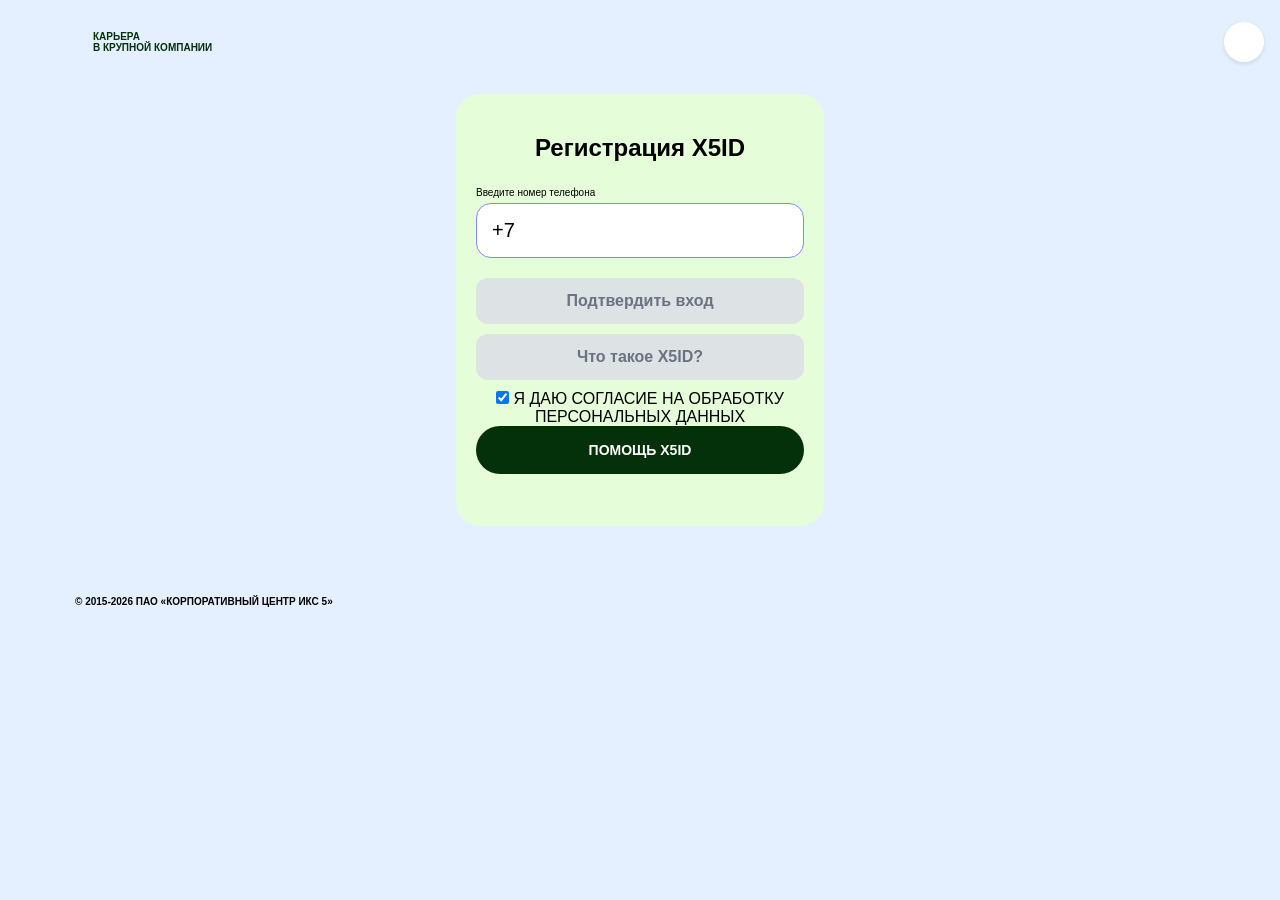
==== frontend/auth/login.html @ 42884357 "F" ====
<!doctype html>
<html lang="ru">
<head>
    <meta charset="UTF-8" />
    <meta name="viewport" content="width=device-width, initial-scale=1.0" />
    <title>X5 — Регистрация X5ID</title>
    <link rel="stylesheet" href="../assets/css/style.css" />
</head>
<body>
    <header class="header">
        <div class="logo-group">
            <svg width="67" height="44" viewBox="0 0 67 44">...</svg> <div class="logo-text">КАРЬЕРА<br>В КРУПНОЙ КОМПАНИИ</div>
        </div>
        <div class="header-actions">
            <button class="menu-circle" id="menuBtn">
                <svg width="16" height="10" viewBox="0 0 16 10">...</svg>
            </button>
        </div>
    </header>

    <main class="container">
        <section class="auth-box">
            <h2>Регистрация X5ID</h2>
            <div class="input-group">
                <label>Введите номер телефона</label>
                <input type="text" value="+7" class="auth-input">
            </div>
            <button class="btn-gray">Подтвердить вход</button>
            <button class="btn-gray">Что такое X5ID?</button>
            
            <div class="consent">
                <input type="checkbox" checked id="check">
                <label for="check">Я ДАЮ СОГЛАСИЕ НА ОБРАБОТКУ ПЕРСОНАЛЬНЫХ ДАННЫХ</label>
            </div>

            <button class="btn help-btn">Помощь X5ID</button>
        </section>
    </main>

    <footer class="footer">
        <svg width="40" height="30">...</svg>
        <p>© 2015-2026 ПАО «КОРПОРАТИВНЫЙ ЦЕНТР ИКС 5»</p>
    </footer>
    <script src="../assets/js/main.js"></script>
</body>
</html>
---- frontend/assets/css/style.css ----
/* Обнуление */
* {
  box-sizing: border-box;
  margin: 0;
  padding: 0;
  font-family: "Inter", sans-serif;
}

body {
  background: #e4f0ff;
  overflow-x: hidden;
  color: #000;
}

.container {
  max-width: 400px;
  margin: 0 auto;
  padding: 0 16px;
}

/* Header */
.header {
  display: flex;
  justify-content: space-between;
  align-items: center;
  padding: 20px 16px;
}

.header-actions {
  display: flex;
  align-items: center;
  gap: 10px;
}

/* Логотип с текстом для страницы Auth */
.logo-group {
    display: flex;
    align-items: center;
    gap: 10px;
}
.logo-text {
    font-size: 10px;
    font-weight: 800;
    line-height: 1.1;
    color: #05310a;
}

/* Кнопки */
.btn-login {
  background-color: rgb(5, 49, 10);
  color: #ffffff;
  border: none;
  padding: 8px 18px;
  border-radius: 20px;
  font-size: 14px;
  font-weight: 600;
  cursor: pointer;
  text-decoration: none;
}

.menu-circle {
  width: 40px;
  height: 40px;
  background: #fff;
  border-radius: 50%;
  border: none;
  display: flex;
  align-items: center;
  justify-content: center;
  cursor: pointer;
  box-shadow: 0 2px 4px rgba(0, 0, 0, 0.1);
}

/* Hero & Auth Box */
.hero, .auth-box {
  background: #e6fdd9;
  padding: 40px 20px;
  border-radius: 24px;
  text-align: center;
  margin-top: 10px;
}

.auth-box h2 {
    font-size: 24px;
    margin-bottom: 25px;
    font-weight: 800;
}

.btn {
  background: #05310a;
  color: white;
  width: 100%;
  padding: 16px;
  border-radius: 35px;
  border: none;
  margin-bottom: 12px;
  font-size: 14px;
  font-weight: 700;
  text-transform: uppercase;
  cursor: pointer;
}

.btn-gray {
    background: #DDE2E5;
    color: #6B7280;
    width: 100%;
    padding: 14px;
    border-radius: 12px;
    border: none;
    margin-bottom: 10px;
    font-weight: 700;
    font-size: 16px;
}

/* Input Auth */
.input-group {
    text-align: left;
    margin-bottom: 20px;
}
.input-group label {
    font-size: 10px;
    display: block;
    margin-bottom: 5px;
}
.auth-input {
    width: 100%;
    padding: 15px;
    border-radius: 15px;
    border: 1px solid #7F8CFF;
    font-size: 20px;
}

/* Выпадающее меню */
.menu-container {
  position: relative;
}

.dropdown-menu {
  display: none;
  position: absolute;
  top: 50px;
  right: 0;
  width: 280px;
  background: #05310a;
  border-radius: 24px;
  padding: 15px;
  z-index: 1000;
}

.dropdown-menu.show {
  display: block;
}

.dropdown-header {
  display: flex;
  justify-content: space-between;
  align-items: center;
  margin-bottom: 15px;
}

.close-small {
  background: white;
  border: none;
  width: 32px;
  height: 32px;
  border-radius: 50%;
  cursor: pointer;
  display: flex;
  align-items: center;
  justify-content: center;
  font-weight: bold;
}

.dropdown-list {
  background: #e6fdd9;
  border-radius: 20px;
  padding: 20px;
  list-style: none;
}

.dropdown-list a {
  text-decoration: none;
  color: #000;
  font-weight: 700;
  font-size: 16px;
  display: block;
  margin-bottom: 18px;
}

.dropdown-list li:last-child a {
  margin-bottom: 0;
}

/* Footer */
.footer {
    margin-top: 40px;
    padding: 20px;
    text-align: left;
    display: flex;
    align-items: center;
    gap: 15px;
}
.footer p {
    font-size: 10px;
    font-weight: 700;
}
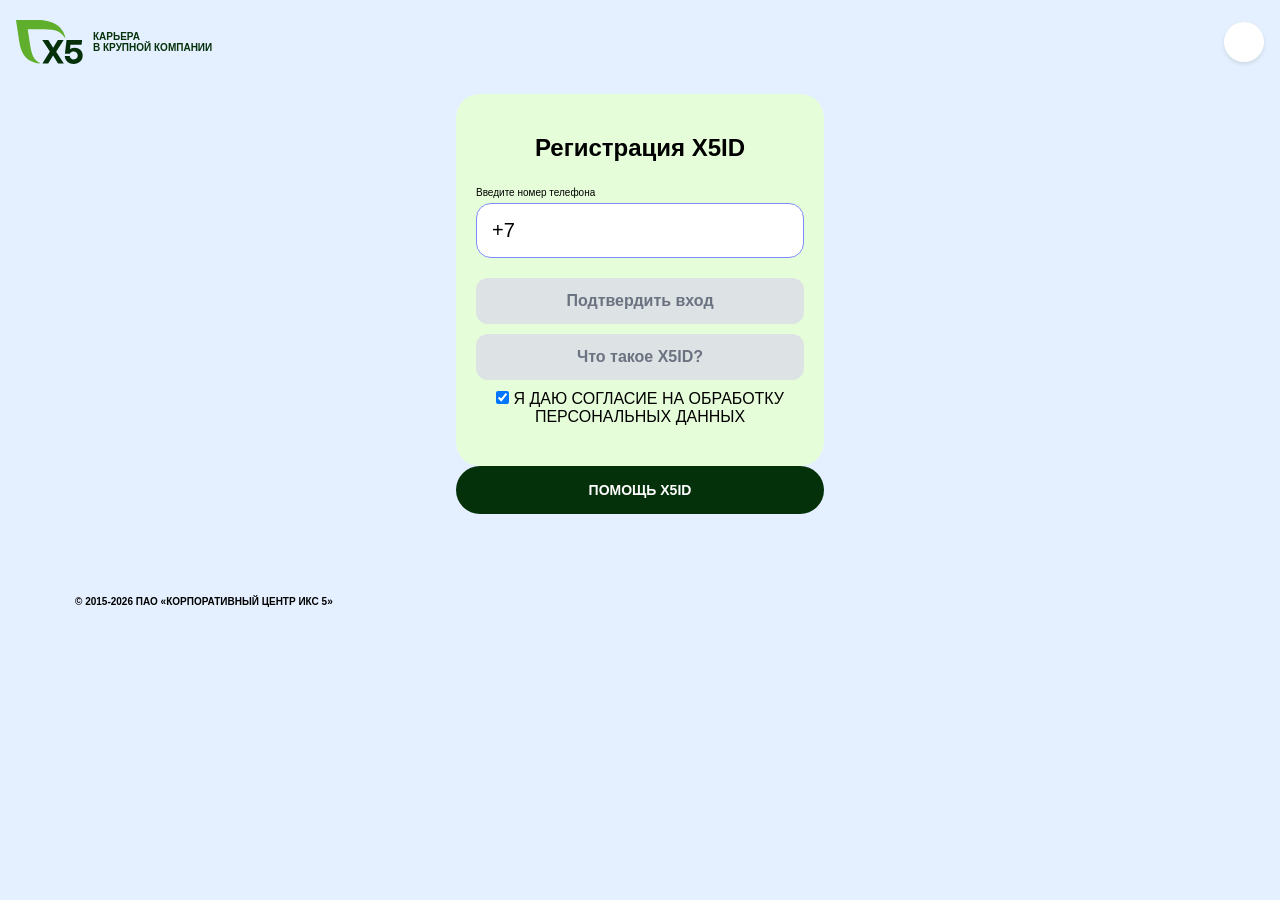
==== commit 9e184150: "d" ====
--- a/frontend/auth/login.html
+++ b/frontend/auth/login.html
@@ -9,7 +9,11 @@
 <body>
     <header class="header">
         <div class="logo-group">
-            <svg width="67" height="44" viewBox="0 0 67 44">...</svg> <div class="logo-text">КАРЬЕРА<br>В КРУПНОЙ КОМПАНИИ</div>
+            <svg width="67" height="44" viewBox="0 0 67 44" fill="none">
+                <path d="M42.0074 43.5927L37.0534 35.5099L32.2051 43.5927H26.3994L33.8579 31.4188L26.2542 20.1157H32.3217L37.1899 27.6626L41.8358 20.1157H47.6416L40.1632 31.7883L47.8463 43.5927H42.0074Z" fill="#05310A"/>
+                <path d="M66.7193 35.6148C66.7193 40.7801 62.8872 44.0002 57.6959 44.0002C53.1183 44.0002 49.1372 41.5192 48.7605 36.1184H53.7124C54.0535 38.4654 55.6114 39.4725 57.6959 39.4725C60.2906 39.4725 61.7674 37.7609 61.7674 35.5478C61.7674 33.3348 60.1186 31.4688 57.6959 31.4688C56.093 31.4688 54.6916 31.9486 53.6398 33.7367H48.9057L50.5409 20.1191H66.1098L65.5902 24.6813H54.4518L54.0095 29.1874C54.0095 29.1874 55.1803 27.8345 58.7238 27.8345C62.9954 27.8345 66.717 30.6505 66.717 35.6148" fill="#05310A"/>
+                <path d="M49.3462 17.1944C46.7097 7.09518 38.3401 0 20.9714 0H0L2.84563 18.9018C4.987 35.9579 11.629 41.4451 23.3857 43.4658C23.4407 43.4745 23.8126 43.5264 23.817 43.0984C23.817 42.945 23.7202 42.811 23.5837 42.7548C15.6389 39.4698 14.7321 28.6962 13.0331 17.8838L11.7192 9.26718H23.6894C34.7264 9.26718 43.2478 9.09645 48.642 17.4624C48.7212 17.5791 48.8467 17.6677 48.9962 17.6677C49.2052 17.6677 49.3593 17.5013 49.3593 17.296C49.3593 17.2593 49.3551 17.2247 49.3439 17.1923" fill="#5FAF2D"/>
+            </svg> <div class="logo-text">КАРЬЕРА<br>В КРУПНОЙ КОМПАНИИ</div>
         </div>
         <div class="header-actions">
             <button class="menu-circle" id="menuBtn">
@@ -33,8 +37,8 @@
                 <label for="check">Я ДАЮ СОГЛАСИЕ НА ОБРАБОТКУ ПЕРСОНАЛЬНЫХ ДАННЫХ</label>
             </div>
 
-            <button class="btn help-btn">Помощь X5ID</button>
         </section>
+        <button class="btn help-btn">Помощь X5ID</button>
     </main>
 
     <footer class="footer">
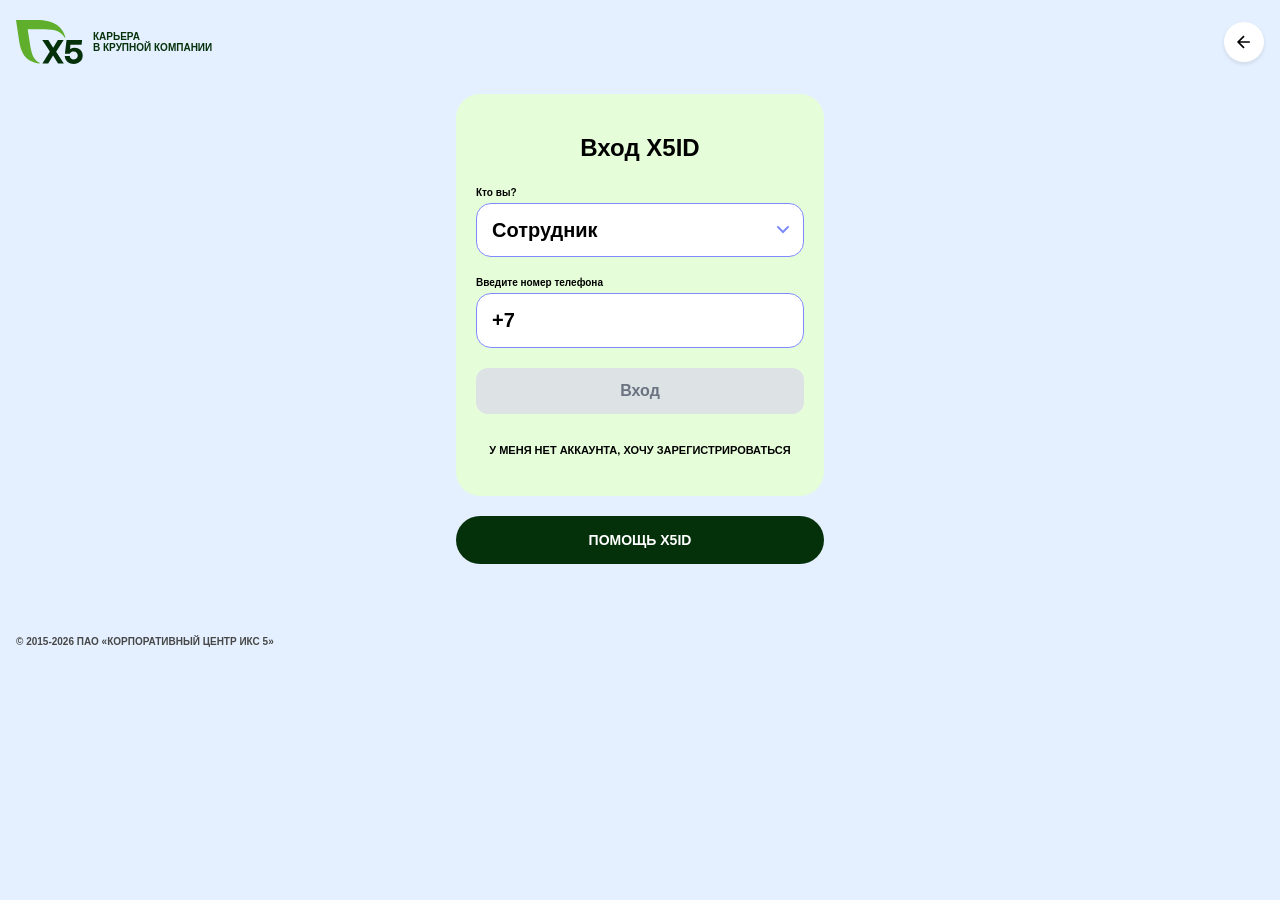
==== commit 3e49567e: "r" ====
--- a/frontend/auth/login.html
+++ b/frontend/auth/login.html
@@ -3,7 +3,7 @@
 <head>
     <meta charset="UTF-8" />
     <meta name="viewport" content="width=device-width, initial-scale=1.0" />
-    <title>X5 — Регистрация X5ID</title>
+    <title>X5 — Вход X5ID</title>
     <link rel="stylesheet" href="../assets/css/style.css" />
 </head>
 <body>
@@ -13,38 +13,49 @@
                 <path d="M42.0074 43.5927L37.0534 35.5099L32.2051 43.5927H26.3994L33.8579 31.4188L26.2542 20.1157H32.3217L37.1899 27.6626L41.8358 20.1157H47.6416L40.1632 31.7883L47.8463 43.5927H42.0074Z" fill="#05310A"/>
                 <path d="M66.7193 35.6148C66.7193 40.7801 62.8872 44.0002 57.6959 44.0002C53.1183 44.0002 49.1372 41.5192 48.7605 36.1184H53.7124C54.0535 38.4654 55.6114 39.4725 57.6959 39.4725C60.2906 39.4725 61.7674 37.7609 61.7674 35.5478C61.7674 33.3348 60.1186 31.4688 57.6959 31.4688C56.093 31.4688 54.6916 31.9486 53.6398 33.7367H48.9057L50.5409 20.1191H66.1098L65.5902 24.6813H54.4518L54.0095 29.1874C54.0095 29.1874 55.1803 27.8345 58.7238 27.8345C62.9954 27.8345 66.717 30.6505 66.717 35.6148" fill="#05310A"/>
                 <path d="M49.3462 17.1944C46.7097 7.09518 38.3401 0 20.9714 0H0L2.84563 18.9018C4.987 35.9579 11.629 41.4451 23.3857 43.4658C23.4407 43.4745 23.8126 43.5264 23.817 43.0984C23.817 42.945 23.7202 42.811 23.5837 42.7548C15.6389 39.4698 14.7321 28.6962 13.0331 17.8838L11.7192 9.26718H23.6894C34.7264 9.26718 43.2478 9.09645 48.642 17.4624C48.7212 17.5791 48.8467 17.6677 48.9962 17.6677C49.2052 17.6677 49.3593 17.5013 49.3593 17.296C49.3593 17.2593 49.3551 17.2247 49.3439 17.1923" fill="#5FAF2D"/>
-            </svg> <div class="logo-text">КАРЬЕРА<br>В КРУПНОЙ КОМПАНИИ</div>
+            </svg>
+            <div class="logo-text">КАРЬЕРА<br>В КРУПНОЙ КОМПАНИИ</div>
         </div>
         <div class="header-actions">
-            <button class="menu-circle" id="menuBtn">
-                <svg width="16" height="10" viewBox="0 0 16 10">...</svg>
-            </button>
+            <a href="../index.html" class="menu-circle">
+                <svg width="20" height="20" viewBox="0 0 24 24" fill="none" stroke="black" stroke-width="2">
+                    <path d="M19 12H5M12 19l-7-7 7-7"/>
+                </svg>
+            </a>
         </div>
     </header>
 
     <main class="container">
         <section class="auth-box">
-            <h2>Регистрация X5ID</h2>
+            <h2>Вход X5ID</h2>
+            
+            <div class="input-group">
+                <label>Кто вы?</label>
+                <div class="select-wrapper">
+                    <select class="auth-input custom-select" id="roleSelect">
+                        <option value="employee">Сотрудник</option>
+                        <option value="candidate">Кандидат</option>
+                    </select>
+                </div>
+            </div>
+
             <div class="input-group">
                 <label>Введите номер телефона</label>
-                <input type="text" value="+7" class="auth-input">
+                <input type="text" value="+7" class="auth-input" id="phoneInput" maxlength="12">
             </div>
-            <button class="btn-gray">Подтвердить вход</button>
-            <button class="btn-gray">Что такое X5ID?</button>
             
-            <div class="consent">
-                <input type="checkbox" checked id="check">
-                <label for="check">Я ДАЮ СОГЛАСИЕ НА ОБРАБОТКУ ПЕРСОНАЛЬНЫХ ДАННЫХ</label>
-            </div>
-
+            <button class="btn-gray" id="submitBtn" disabled>Вход</button>
+            
+            <a href="register.html" class="auth-link">У МЕНЯ НЕТ АККАУНТА, ХОЧУ ЗАРЕГИСТРИРОВАТЬСЯ</a>
         </section>
+        
         <button class="btn help-btn">Помощь X5ID</button>
     </main>
 
     <footer class="footer">
-        <svg width="40" height="30">...</svg>
         <p>© 2015-2026 ПАО «КОРПОРАТИВНЫЙ ЦЕНТР ИКС 5»</p>
     </footer>
-    <script src="../assets/js/main.js"></script>
+
+    <script src="../assets/js/auth.js"></script>
 </body>
 </html>
--- a/frontend/assets/css/style.css
+++ b/frontend/assets/css/style.css
@@ -1,43 +1,43 @@
-/* Обнуление */
+/* 1. Обнуление и базовые стили */
 * {
-  box-sizing: border-box;
-  margin: 0;
-  padding: 0;
-  font-family: "Inter", sans-serif;
+    box-sizing: border-box;
+    margin: 0;
+    padding: 0;
+    font-family: "Inter", sans-serif;
 }
 
 body {
-  background: #e4f0ff;
-  overflow-x: hidden;
-  color: #000;
+    background: #e4f0ff;
+    overflow-x: hidden;
+    color: #000;
 }
 
 .container {
-  max-width: 400px;
-  margin: 0 auto;
-  padding: 0 16px;
-}
-
-/* Header */
+    max-width: 400px;
+    margin: 0 auto;
+    padding: 0 16px;
+}
+
+/* 2. Header (Шапка) */
 .header {
-  display: flex;
-  justify-content: space-between;
-  align-items: center;
-  padding: 20px 16px;
+    display: flex;
+    justify-content: space-between;
+    align-items: center;
+    padding: 20px 16px;
 }
 
 .header-actions {
-  display: flex;
-  align-items: center;
-  gap: 10px;
-}
-
-/* Логотип с текстом для страницы Auth */
+    display: flex;
+    align-items: center;
+    gap: 10px;
+}
+
 .logo-group {
     display: flex;
     align-items: center;
     gap: 10px;
 }
+
 .logo-text {
     font-size: 10px;
     font-weight: 800;
@@ -45,39 +45,40 @@
     color: #05310a;
 }
 
-/* Кнопки */
+/* 3. Кнопки и интерактив */
 .btn-login {
-  background-color: rgb(5, 49, 10);
-  color: #ffffff;
-  border: none;
-  padding: 8px 18px;
-  border-radius: 20px;
-  font-size: 14px;
-  font-weight: 600;
-  cursor: pointer;
-  text-decoration: none;
+    background-color: rgb(5, 49, 10);
+    color: #ffffff;
+    border: none;
+    padding: 8px 18px;
+    border-radius: 20px;
+    font-size: 14px;
+    font-weight: 600;
+    cursor: pointer;
+    text-decoration: none;
+    transition: opacity 0.2s;
 }
 
 .menu-circle {
-  width: 40px;
-  height: 40px;
-  background: #fff;
-  border-radius: 50%;
-  border: none;
-  display: flex;
-  align-items: center;
-  justify-content: center;
-  cursor: pointer;
-  box-shadow: 0 2px 4px rgba(0, 0, 0, 0.1);
-}
-
-/* Hero & Auth Box */
+    width: 40px;
+    height: 40px;
+    background: #fff;
+    border-radius: 50%;
+    border: none;
+    display: flex;
+    align-items: center;
+    justify-content: center;
+    cursor: pointer;
+    box-shadow: 0 2px 4px rgba(0, 0, 0, 0.1);
+}
+
+/* 4. Контентные блоки (Hero и Auth) */
 .hero, .auth-box {
-  background: #e6fdd9;
-  padding: 40px 20px;
-  border-radius: 24px;
-  text-align: center;
-  margin-top: 10px;
+    background: #e6fdd9;
+    padding: 40px 20px;
+    border-radius: 24px;
+    text-align: center;
+    margin-top: 10px;
 }
 
 .auth-box h2 {
@@ -86,23 +87,25 @@
     font-weight: 800;
 }
 
+/* Основные кнопки */
 .btn {
-  background: #05310a;
-  color: white;
-  width: 100%;
-  padding: 16px;
-  border-radius: 35px;
-  border: none;
-  margin-bottom: 12px;
-  font-size: 14px;
-  font-weight: 700;
-  text-transform: uppercase;
-  cursor: pointer;
-}
-
+    background: #05310a;
+    color: white;
+    width: 100%;
+    padding: 16px;
+    border-radius: 35px;
+    border: none;
+    margin-bottom: 12px;
+    font-size: 14px;
+    font-weight: 700;
+    text-transform: uppercase;
+    cursor: pointer;
+}
+
+/* Серые кнопки X5ID */
 .btn-gray {
     background: #DDE2E5;
-    color: #6B7280;
+    color: #6B7280; /* По умолчанию текст серый */
     width: 100%;
     padding: 14px;
     border-radius: 12px;
@@ -110,97 +113,191 @@
     margin-bottom: 10px;
     font-weight: 700;
     font-size: 16px;
-}
-
-/* Input Auth */
+    cursor: not-allowed; /* Курсор запрета */
+    transition: all 0.3s ease;
+}
+
+/* Класс, который добавляет JavaScript при валидации */
+.btn-gray.is-active {
+    color: #000000 !important; /* Текст становится черным */
+    cursor: pointer;
+}
+
+/* Кнопка "Что такое X5ID?" — всегда активна */
+.active-always {
+    color: #000000 !important;
+    cursor: pointer;
+}
+
+/* 5. Поля ввода (Input) */
 .input-group {
     text-align: left;
     margin-bottom: 20px;
 }
+
 .input-group label {
     font-size: 10px;
     display: block;
     margin-bottom: 5px;
-}
+    font-weight: 700;
+}
+
 .auth-input {
     width: 100%;
     padding: 15px;
     border-radius: 15px;
     border: 1px solid #7F8CFF;
     font-size: 20px;
-}
-
-/* Выпадающее меню */
+    font-weight: 700;
+    outline: none;
+}
+
+/* 6. Чекбокс и согласие */
+.consent {
+    display: flex;
+    align-items: flex-start;
+    gap: 10px;
+    margin-top: 20px;
+    text-align: left;
+}
+
+.consent input[type="checkbox"] {
+    width: 18px;
+    height: 18px;
+    cursor: pointer;
+    flex-shrink: 0;
+}
+
+.consent label {
+    font-size: 10px;
+    font-weight: 700;
+    line-height: 1.2;
+    color: #000;
+    cursor: pointer;
+    text-transform: uppercase;
+}
+
+/* 7. Выпадающее меню (Dropdown) */
 .menu-container {
-  position: relative;
+    position: relative;
 }
 
 .dropdown-menu {
-  display: none;
-  position: absolute;
-  top: 50px;
-  right: 0;
-  width: 280px;
-  background: #05310a;
-  border-radius: 24px;
-  padding: 15px;
-  z-index: 1000;
+    display: none;
+    position: absolute;
+    top: 50px;
+    right: 0;
+    width: 280px;
+    background: #05310a;
+    border-radius: 24px;
+    padding: 15px;
+    z-index: 1000;
+    box-shadow: 0 4px 20px rgba(0,0,0,0.3);
 }
 
 .dropdown-menu.show {
-  display: block;
+    display: block;
 }
 
 .dropdown-header {
-  display: flex;
-  justify-content: space-between;
-  align-items: center;
-  margin-bottom: 15px;
+    display: flex;
+    justify-content: space-between;
+    align-items: center;
+    margin-bottom: 15px;
 }
 
 .close-small {
-  background: white;
-  border: none;
-  width: 32px;
-  height: 32px;
-  border-radius: 50%;
-  cursor: pointer;
-  display: flex;
-  align-items: center;
-  justify-content: center;
-  font-weight: bold;
+    background: white;
+    border: none;
+    width: 32px;
+    height: 32px;
+    border-radius: 50%;
+    cursor: pointer;
+    display: flex;
+    align-items: center;
+    justify-content: center;
+    font-size: 18px;
+    font-weight: bold;
 }
 
 .dropdown-list {
-  background: #e6fdd9;
-  border-radius: 20px;
-  padding: 20px;
-  list-style: none;
+    background: #e6fdd9;
+    border-radius: 20px;
+    padding: 20px;
+    list-style: none;
 }
 
 .dropdown-list a {
-  text-decoration: none;
-  color: #000;
-  font-weight: 700;
-  font-size: 16px;
-  display: block;
-  margin-bottom: 18px;
+    text-decoration: none;
+    color: #000;
+    font-weight: 700;
+    font-size: 16px;
+    display: block;
+    margin-bottom: 18px;
 }
 
 .dropdown-list li:last-child a {
-  margin-bottom: 0;
-}
-
-/* Footer */
+    margin-bottom: 0;
+}
+
+/* 8. Footer (Подвал) */
 .footer {
     margin-top: 40px;
-    padding: 20px;
+    padding: 20px 16px;
     text-align: left;
     display: flex;
     align-items: center;
     gap: 15px;
 }
+
 .footer p {
     font-size: 10px;
     font-weight: 700;
+    color: #474747;
+}
+
+.help-btn {
+    margin-top: 20px;
+}
+
+/* Обёртка для позиционирования иконки */
+.select-wrapper {
+    position: relative;
+    width: 100%;
+}
+
+/* Красивый выпадающий список */
+.custom-select {
+    appearance: none; /* Убираем стандартную стрелку */
+    -webkit-appearance: none;
+    -moz-appearance: none;
+    background-color: #ffffff;
+    cursor: pointer;
+    padding-right: 40px; /* Место для стрелочки */
+}
+
+/* Рисуем стрелочку через псевдоэлемент или фон */
+.select-wrapper::after {
+    content: "";
+    position: absolute;
+    right: 15px;
+    top: 50%;
+    transform: translateY(-50%);
+    width: 12px;
+    height: 8px;
+    background-image: url("data:image/svg+xml,%3Csvg width='12' height='8' viewBox='0 0 12 8' fill='none' xmlns='http://www.w3.org/2000/svg'%3E%3Cpath d='M1 1L6 6L11 1' stroke='%237F8CFF' stroke-width='2' stroke-linecap='round'/%3E%3C/svg%3E");
+    background-repeat: no-repeat;
+    pointer-events: none;
+}
+
+/* Стиль для ссылки под кнопкой */
+.auth-link {
+    display: block;
+    margin-top: 20px;
+    font-size: 11px;
+    font-weight: 800;
+    color: #000;
+    text-decoration: none;
+    text-transform: uppercase;
+    text-align: center;
 }
